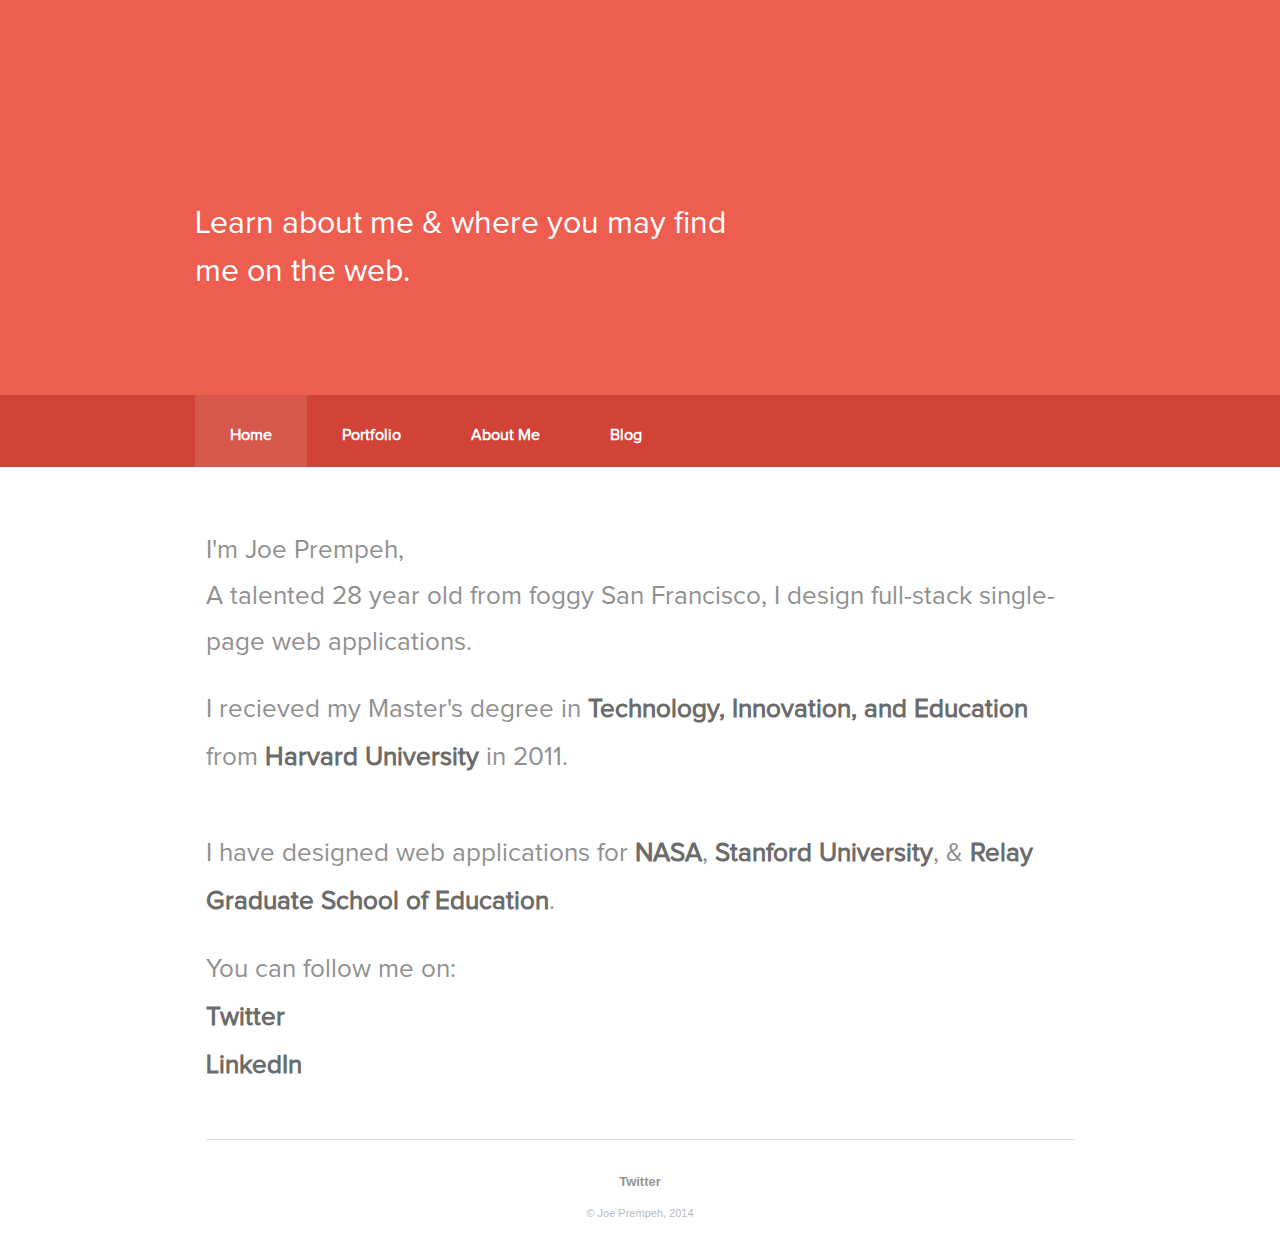
==== about/index.html @ c5510aef "(feat): Initial Commit, all website files added" ====
<!DOCTYPE html PUBLIC "-//W3C//DTD XHTML 1.0 Transitional//EN" "http://www.w3.org/TR/xhtml1/DTD/xhtml1-transitional.dtd">
<html xmlns="http://www.w3.org/1999/xhtml"><head>

<meta http-equiv="Content-Type" content="text/html; charset=UTF-8" />

<link rel="shortcut icon" href="http://joeprempeh.net/img/icons/favicon.ico" type="image/vnd.microsoft.icon" />
<link rel="icon" href="http://joeprempeh.net/img/icons/favicon.ico" type="image/vnd.microsoft.icon" /> 

<meta name="description" content="Joe Prempeh's Website">
<meta name="robots" CONTENT="index, follow" />  
<meta name="distribution" CONTENT="global" /> 
<meta name="rating" CONTENT="general" />
<meta name="copyright" CONTENT="2014, Joe Prempeh" />
<meta name="expires" content="never" />  
<meta name="Content-Language" CONTENT="english">
<meta name="viewport" content="width=device-width; initial-scale=1.0; maximum-scale=1.0; user-scalable=0;" />

<title>Joe Prempeh - About Me</title>


<link href="../css/custom.css" rel="stylesheet" type="text/css" />
<link href="../css/custom2.css" rel="stylesheet" type="text/css" />

</head>



<body>
<div class="header_outer orange">
<div class="inner_wrapper">


<a class="me_logo" href="http://www.joeprempeh.net/"></a>



<a class="mobile_nav_icon"  href="javascript:;"></a>



<div class="index_header">
<h1>Learn <strong>about me</strong> & where you may find<br />
 me on the web.</h1>
</div>
</div>





</div>


<div class="navigation_outer orange">
<div class="inner_wrapper">


    <a href="http://joeprempeh.net/" class="active">Home</a>
    <a href="http://joeprempeh.net/portfolio">Portfolio</a>
    <a href="http://joeprempeh.net/about">About Me</a>
    <a href="http://joeprempeh.net/blog">Blog</a>

</div>
</div>



<div class="inner_wrapper clear">
<div class="inner_page_heading about">

<h1>I'm Joe Prempeh,<br />
A talented 28 year old from foggy San Francisco, I design full-stack single-page web applications.</h1>

<div class="about_text">
<p>I recieved my Master's degree in <a href="http://www.gse.harvard.edu/academics/masters/tie/" target=_blank>Technology, Innovation, and Education</a> from <a href="http://www.gse.harvard.edu" target=_blank>Harvard University</a> in 2011.</P><br>
<p>I have designed web applications for <a href="http://www.nasa.gov/" target=_blank>NASA</a>, <a href="http://ed.stanford.edu" target=_blank>Stanford University</a>, &amp <a href="http://www.relay.edu" target=_blank>Relay Graduate School of Education</a>.</p>

<p class="follow">You can follow me on:<br />
<a href="https://twitter.com/intent/user?screen_name=jprempeh" class="twitter">Twitter</a><br />
<a href="http://www.linkedin.com/in/joeprempeh" class="twitter" target=_blank>LinkedIn</a><br />



</div>
</div>


<div class="footer">
<div class="social_footer_wrapper">
<a href="http://twitter.com/jprempeh" class="twitter">Twitter</a></div>


<div class="copyright_wrapper">© Joe Prempeh, 2014</div>


</div>




<script src="../js/jquery-1.8.3.min.js"></script>
<script src="../js/waypoints.min.js"></script>
<script src="../js/waypoints-sticky.min.js"></script>
<script src="../js/custom.js"></script>

<script>

$(window).bind("load", function() {


$(".map_marker").fadeIn(0).css({ opacity: 0.0 });

$('.map_marker_waypoint').waypoint(function(direction) {

$(".map_dot").fadeIn(400);

setTimeout(function(){

$(".map_marker").show().addClass('animated bounceIn').css({ opacity: 1.0 });

}, 1200)

});

});

</script>

<script type="text/javascript" src="//platform.twitter.com/widgets.js"></script>


</body>
</html>
---- css/custom.css ----
/* Custom CSS Rules by Joe P.*/
html, body, div, span, object, iframe, h2, h3, h4, h5, h6, p, blockquote, pre, abbr, address, cite, code, del, dfn, em, img, ins, kbd, q, samp, small, strong, sub, sup, var, b, i, dl, dt, dd, ol, ul, li, fieldset, form, label, legend, table, caption, tbody, tfoot, thead, tr, th, td, article, aside, canvas, details, figcaption, figure, footer, header, hgroup, menu, nav, section, summary, time, mark, audio, video {
    background: transparent;
    border: 0;
    font-size: 100%;
    margin: 0;
    outline: 0;
    padding: 0;
    vertical-align: baseline;
}
body {
    line-height: 1;
}
article, aside, details, figcaption, figure, footer, header, hgroup, menu, nav, section {
    display: block;
}
blockquote, q {
    quotes: none;
}
blockquote:before, blockquote:after, q:before, q:after {
    content: none;
}
a {
    background: transparent;
    font-size: 100%;
    margin: 0;
    padding: 0;
    vertical-align: baseline;
}
ins {
    background-color: #ff9;
    color: #000;
    text-decoration: none;
}
mark {
    background-color: #ff9;
    color: #000;
    font-style: italic;
    font-weight: 700;
}
del {
    text-decoration: line-through;
}
abbr[title], dfn[title] {
    border-bottom: 1px dotted;
    cursor: help;
}
table {
    border-collapse: collapse;
    border-spacing: 0;
}
hr {
    border: 0;
    border-top: 1px solid #ccc;
    display: block;
    height: 1px;
    margin: 1em 0;
    padding: 0;
}
input, select {
    vertical-align: middle;
}


::selection {
    background: #000;
    color: #ccc;
}
::-moz-selection {
    background-color: #000;
    color: #ccc;
}
::-moz-focus-inner {
    border: 0;
    margin: 0;
    padding: 0;
}
a, a:visited {
    color: #2e2e2e;
    outline: none;
    text-decoration: none;
}
a:hover {
    color: #666;
    outline: none;
    text-decoration: none;
}
h1,  h2,  h3 {
    -webkit-font-smoothing:  antialiased;
    font-family:  "Proxima Nova", Helvetica Neue,  sans-serif;
    border: 0;
    margin: 0;
    padding: 0;
}
@font-face {
    font-family: Proxima Nova;
    src: url(../fonts/ProximaNova-Regular.otf) format(truetype);
    font-style: normal;
}
@font-face {
    font-family: Proxima Nova Bold;
    src: url(../fonts/ProximaNova-Bold.otf) format(truetype);
    font-style: normal;
}
body {
    -webkit-font-smoothing:  antialiased;
    background-color: #FFF;
    color: #2D2D2D;
    font-family: "Helvetica Neue", Helvetica, Arial, sans-serif;
    line-height: 1;
    word-wrap: break-word;
    overflow-x: hidden;
    margin: 0;
    padding: 0;
}
.header_outer {
    clear: both;
    float: left;
    height: 395px;
    width: 100%}
.navigation_outer {
    clear: both;
    float: left;
    height: 72px;
    width: 100%}
.header_outer.green {
    background-image: url(../images/body/light_green.png);
    background-repeat: repeat;
    background-color: #4CB87B;
}
.navigation_outer.green {
    background-image: url(../images/body/dark_green.png);
    background-repeat: repeat;
    background-color: #2C9A60;
}
.header_outer.blue {
    background-image: url(../images/body/light_blue.png);
    background-repeat: repeat;
    background-color: #40C3E9;
}
.navigation_outer.blue {
    background-image: url(../images/body/dark_blue.png);
    background-repeat: repeat;
    background-color: #29A5CB;
}
.header_outer.orange {
    background-image: url(../images/body/light_orange.png);
    background-repeat: repeat;
    background-color: #ED5E50;
}
.navigation_outer.orange {
    background-image: url(../images/body/dark_orange.png);
    background-repeat: repeat;
    background-color: #D14337;
}
.navigation_outer.green .inner_wrapper .active, .navigation_outer.green .inner_wrapper a:hover, .navigation_outer.blue .inner_wrapper .active, .navigation_outer.blue .inner_wrapper a:hover, .navigation_outer.orange .inner_wrapper .active, .navigation_outer.orange .inner_wrapper a:hover {
    background-color: rgba(255, 255, 255, 0.11);
}
.header_outer.grey {
    background-image: url(../images/body/light_grey.png);
    background-repeat: repeat;
    background-color: #47525A;
}
.navigation_outer.grey {
    background-image: url(../images/body/dark_grey.png);
    background-repeat: repeat;
    background-color: #273139;
}
.navigation_outer.grey .inner_wrapper .active, .navigation_outer.grey .inner_wrapper a:hover {
    background-color: rgba(255, 255, 255, 0.11);
}
.navigation_outer a {
    -webkit-transition:  all 0.3s ease;
    -moz-transition:  all 0.3s ease;
    -o-transition:  all 0.3s ease;
    -ms-transition:  all 0.3s ease;
    transition:  all 0.3s ease;
}
.clear {
    clear: both;
}
a.me_logo {
    float: left;
    background-size: 70px 70px;
    margin-left: 50px;
    margin-top: 60px;
    background-image: url("../img/icons/icon_jp.png");
    background-repeat: no-repeat;
    height: 70px;
    width: 70px;
    padding: 0;
}
a.me_logo:hover {
    -webkit-transition:  all 0.5s ease;
    -moz-transition:  all 0.5s ease;
    -o-transition:  all 0.5s ease;
    -ms-transition:  all 0.5s ease;
    transition:  all 0.5s ease;
    opacity: 0.8;
}

.inner_wrapper {
    width: 1000px;
    margin-right: auto;
    margin-left: auto;
    clear: both;
}
a.avaliable_for_hire_button {
    font-family: "Proxima Nova Bold", Helvetica Neue,  sans-serif;
    -webkit-font-smoothing: antialiased;
    background-color: rgba(255, 255, 255, 0.2);
    float: right;
    background-image: url(../images/body/hire_me_tick.png);
    background-repeat: no-repeat;
    background-position: 276px center;
    margin-top: 35px;
     margin-right: 10px;
    font-size: 16px;
    font-weight: 500;
    color: #FFF;
    -webkit-border-radius: 65px;
    -moz-border-radius: 65px;
    border-radius: 65px;
    padding: 20px 59px 19px 32px;
}
a.avaliable_for_hire_button:hover {
    -webkit-transition:  all 0.5s ease;
    -moz-transition:  all 0.5s ease;
    -o-transition:  all 0.5s ease;
    -ms-transition:  all 0.5s ease;
    transition:  all 0.5s ease;
    opacity: 0.8;
}

.index_header {
    float: left;
    clear: both;
    margin-left: 45px;
    width: auto;
    margin-top: 60px;
    padding: 10px;
}
.index_header h1 {
    font-size: 32px;
    font-weight: 200;
    color: #FFF;
    line-height: 48px;
}
.navigation_outer .inner_wrapper a {
    float: left;
    height: 67px;
    padding-right: 35px;
    padding-left: 35px;
    font-size: 16px;
    line-height: 70px;
    font-weight: 700;
    color: #FFF;
    padding-top: 5px;
    font-family: "Proxima Nova", Helvetica Neue,  sans-serif;
}
.navigation_outer .inner_wrapper a:first-child {
    margin-left: 55px;
}
.navigation_outer.fixed {
    position: fixed;
    z-index: 500;
}
.header_outer.spacing {
    margin-top: 67px;
}
.inner_wrapper .inner_page_heading {
    margin-left: auto;
    margin-right: auto;
    width: 869px;
    margin-bottom: 25px;
}
.inner_wrapper .inner_page_heading h1 {
    font-size: 26px;
    font-weight: 200;
    color: #909090;
    padding-top: 60px;
    padding-bottom: 45px;
    line-height: 46px;
}

.index_skill_set {
    float: left;
    height: 220px;
    width: 240px;
    margin-right: 85px;
    margin-top: 30px;
    text-align: center;
}
.index_skill_set:last-child {
    margin-right: 0;
}
.underline {
    border-bottom-width: 1px;
    border-bottom-style: solid;
    border-bottom-color: #E0E0E0;
    margin-left: 0;
    float: left;
    width: 100%}
.web_design_icon {
    background-color: #FEFEFE;
    width: 180px;
    margin-right: auto;
    margin-left: auto;
    height: 150px;
    background-image: url(../images/home/index_icons.png);
    background-position: 10px 18px;
}
.mobile_design_icon {
    width: 180px;
    margin-right: auto;
    margin-left: auto;
    height: 150px;
    background-image: url(../images/home/index_icons.png);
    background-position: 10px 305px;
}
.coding_icon {
    width: 180px;
    margin-right: auto;
    margin-left: auto;
    height: 150px;
    background-image: url(../images/home/index_icons.png);
    background-position: 10px -318px;
}
.inner_wrapper .index_skills_outer {
    margin-left: auto;
    min-height: 270px;
    width: 890px;
    margin-right: auto;
}
.index_skills_outer .index_skill_set p {
    font-size: 15px;
    color: #9F9F9F;
    font-family: "Proxima Nova", Helvetica Neue,  sans-serif;
    padding-top: 5px;
}
.inner_wrapper .index_skills_outer .index_skill_set h2 {
    font-size: 18px;
    color: #5C5C5C;
    padding-top: 5px;
}
.span_title {
    width: 869px;
    clear: both;
    margin-right: auto;
    margin-left: auto;
    padding-top: 25px;
    padding-bottom: 25px;
    border-top-width: 1px;
    border-bottom-width: 1px;
    border-top-style: solid;
    border-bottom-style: solid;
    border-top-color: #E0E0E0;
    border-bottom-color: #E0E0E0;
    font-size: 16px;
    color: #949494;
    font-weight: 700;
    font-family: "Proxima Nova", Helvetica Neue,  sans-serif;
    margin-bottom: 45px;
}

.inner_wrapper .portfolio_item .portfolio_image img {
    height: 450px;
    width: 425px;
}
.inner_wrapper .portfolio_item {
    -webkit-transition:  all 0.3s ease;
    -moz-transition:  all 0.3s ease;
    -o-transition:  all 0.3s ease;
    -ms-transition:  all 0.3s ease;
    transition:  all 0.3s easewidth:425px;
    margin-right: 0;
    margin-left: 0;
    margin-bottom: 0;
    float: left;
    display: none;
    padding-left: 20px;
}
.active_portfolio_item {
    opacity: 0.5;
    -webkit-filter:  grayscale(100%);
    -webkit-transition:  all 0.3s ease;
    -moz-transition:  all 0.3s ease;
    -o-transition:  all 0.3s ease;
    -ms-transition:  all 0.3s ease;
    transition:  all 0.3s ease;
}
.portfolio_title {
    font-size: 16px;
    color: #696969;
    font-weight: 700;
    float: left;
    width: 100%;
    margin-top: 15px;
    font-family: "Proxima Nova",  "Helvetica Neue",  sans-serif;
    text-align: center;
}
.portfolio_button {
    float: right;
    width: auto;
}
.inner_wrapper .portfolio_item .portfolio_lower {
    clear: both;
    float: left;
    width: 100%;
    padding-top: 20px;
    padding-bottom: 50px;
}
button.green_button,  a.green_button {
     outline: none;
     border: none;
    background-image: url(../images/body/green_button_repeat.png);
    background-repeat: repeat;
    display: block;
    font-size: 16px;
    font-weight: 700;
    color: #FFF;
    -webkit-border-radius: 5px;
    -moz-border-radius: 5px;
    border-radius: 5px;
    font-family: "Proxima Nova Bold", Helvetica Neue,  sans-serif;
    -webkit-font-smoothing: antialiased;
    padding: 24px 29px 22px;
}
button.green_button:hover, a.green_button:hover {
    background-image: none;
    color: #FFF;
    background-color: #3D7A53;
}
.inner_portfolio_overlay {
    height: 450px;
    width: 869px;
    position: absolute;
    background-color: rgba(255, 255, 255, 0.9);
    display: none;
    font-size: 22px;
    line-height: 40px;
    font-family: "Proxima Nova",  "Helvetica Neue",  sans-serif;
    font-weight: 500;
    color: #3F3F3F;
    margin: 0;
    padding: 0;
}
.portfolio_image a .inner_portfolio_overlay p {
    clear: both;
    float: left;
    padding: 60px 50px 0;
}
#slider {
    width: 869px;
    height: 290px;
    margin-right: auto;
    margin-left: auto;
    float: none;
    clear: both;
    border-bottom-width: 1px;
    border-bottom-style: solid;
    border-bottom-color: #E0E0E0;
    display: none;
}
#slider .slides_container {
    overflow: hidden;
    width: 869px;
    height: 280px;
    display: block;
    float: left;
    clear: both;
}
#slider .pagination {
    display: none;
}
.left_block {
    width: 249px;
    float: left;
    padding-top: 100px;
    padding-left: 33px;
}
.slides_container .index_slide {
    height: 285px;
    width: 869px;
}
.slider_top {
    background-repeat: no-repeat;
    height: 270px;
    width: 530px;
    overflow: hidden;
    margin: 110px auto 25px;
}
#slider a.prev {
    height: 36px;
    width: 36px;
    float: right;
    margin-top: -307px;
    display: block;
    background-image: url(../images/home/next_prev_arrows.png);
    background-repeat: no-repeat;
    background-position: 10px 7px;
    text-indent: -5000px;
    margin-right: 46px;
    background-color: #dcdcdc;
    -webkit-border-radius: 4px;
    -moz-border-radius: 4px;
    border-radius: 4px;
    padding: 0;
}
#slider a.next {
    height: 36px;
    width: 36px;
    float: right;
    margin-top: -307px;
    margin-right: 0;
    display: block;
    background-image: url(../images/home/next_prev_arrows.png);
    background-repeat: no-repeat;
    background-position: -37px 7px;
    text-indent: -5000px;
    background-color: #dcdcdc;
    -webkit-border-radius: 4px;
    -moz-border-radius: 4px;
    border-radius: 4px;
    padding: 0;
}
#slider a.prev:hover {
     opacity: 0.8;
}
#slider a.next:hover {
    opacity: 0.8;
}
.inner_wrapper .span_title.testimonials {
    font-size: 20px;
}
.client_image {
    float: left;
    height: 81px;
    width: 81px;
    margin-top: 30px;
    margin-left: 20px;
    background-image: url(../images/home/client_images.png);
    background-repeat: no-repeat;
}
.client_text {
    float: right;
    width: 720px;
    padding-right: 10px;
    margin-top: 30px;
    font-family: "Proxima Nova", Helvetica Neue,  sans-serif;
}
.client_text .client_name {
    font-size: 20px;
    font-weight: 700;
    color: #525252;
}
.client_text .client_url {
    font-size: 16px;
    color: #BBB;
    padding-top: 5px;
    padding-bottom: 7px;
}
.client_text .client_testimonial p {
    font-size: 18px;
    color: #464646;
    line-height: 32px;
    padding-bottom: 20px;
    font-weight: 500;
}
.inner_wrapper .testimonials_outer {
    height: 310px;
}
.do_you_have {
    clear: both;
    width: 869px;
    margin-right: auto;
    margin-left: auto;
    padding-bottom: 35px;
}
.inner_wrapper .do_you_have .green_button {
    float: left;
    margin-top: 20px;
    margin-bottom: 60px;
}
.inner_wrapper .do_you_have h3 {
    width: 100%;
    font-size: 28px;
    color: #545454;
    font-weight: 200;
    line-height: 44px;
    padding-top: 40px;
}
.footer {
    font-size: 11px;
    color: #BCBCBC;
    width: 869px;
    margin-right: auto;
    margin-left: auto;
    padding-top: 25px;
    padding-bottom: 25px;
    clear: both;
    border-top-width: 1px;
    border-top-style: solid;
    border-top-color: #E0E0E0;
}
.inner_wrapper.clear .inner_page_heading .about_text {
    font-size: 26px;
    font-weight: 200;
    color: #909090;
    padding-top: 0;
    padding-bottom: 25px;
    line-height: 48px;
    font-family: "Proxima Nova",  "Helvetica Neue",  sans-serif;
    background-image: url(../images/about/about_map.png);
    background-repeat: no-repeat;
    background-position: right 40px;
}
.about_text .founder, .about_text .follow {
    padding-top: 70px;
}
.inner_wrapper.clear .inner_page_heading.about h1 {
    padding-bottom: 60px;
}
.about_text p a:hover {
    color: #949494;
}
.inner_page_heading.portfolio h1 a,  .social_footer_wrapper a.twitter:hover,  .about_text p a.twitter:hover {
    color: #20B4F6;
}
.social_footer_wrapper a.dribbble:hover,  .about_text p a.dribbble:hover {
    color: #EE2D67;
}
.social_footer_wrapper a.cm:hover,  .about_text p a.cm:hover {
    color: #8ba753;
}
.about_text p a.codepad:hover  {
    color:  #FF175D;
}
.about_text p a.designdeck:hover  {
    color:  #43D1FF;
}
.map_marker_outer {
    text-align: center;
    height: 150px;
    width: 215px;
    float: right;
    margin-top: 200px;
    clear: both;
    margin-right: 150px;
    font-size: 16px;
    padding: 0;
}
.map_marker {
    text-align: center;
    height: 77px;
    line-height: 26px;
    width: 164px;
    float: left;
    font-size: 16px;
    background-image: url(../images/about/about_me_tooltip.png);
    display: none;
    margin: 0;
    padding: 17px 25px 25px;
}
.map_dot {
    height: 14px;
    width: 13px;
    float: none;
    margin-top: 0;
    display: none;
    clear: both;
    margin-right: auto;
    margin-left: auto;
    background-image: url(../images/about/about_me_tooltip.png);
    background-repeat: no-repeat;
    background-position: -102px -120px;
}
.inner_wrapper.clear .inner_page_heading.portfolio, .inner_wrapper.clear .inner_page_heading.about {
    border-bottom-style: none;
}
.about_text p a.twitter, .about_text p a.dribbble, .about_text p a.cm, .about_text p a {
    font-weight: 700;
    color: #6B6B6B;
}
.project_worksheet_field_wrapper label {
    font-size: 12px;
    color: #AAA;
    padding-bottom: 2px;
    padding-top: 1px;
    padding-left: 2px;
    margin-bottom: 5px;
    float: left;
}
.project_worksheet_rc_divide {
    border-bottom-width: 1px;
    border-bottom-style: solid;
    border-bottom-color: #E2E2E2;
    margin-top: 15px;
    margin-bottom: 15px;
}
.project_worksheet_rc .twitter_link {
    color: #37B7FD;
}
.project_worksheet_field_wrapper {
    width: 418px;
    float: left;
    margin-right: 30px;
}
.project_worksheet_lc_divide {
    border-bottom-width: 1px;
    border-bottom-style: solid;
    border-bottom-color: #E2E2E2;
}
span.jqTransformCheckboxWrapper {
    display: block;
    float: left;
    clear: both;
    margin-top: 5px;
}
a.jqTransformCheckbox {
    vertical-align: middle;
    height: 19px;
    width: 18px;
    display: block;
    background-color: #E7E7E7;
    -moz-border-radius: 50%;
    border: none;
    background-repeat: no-repeat;
    background-position: -150px 0;
    border-radius: 50%;
    float: left;
    font-family: "Proxima Nova",  "Helvetica Neue",  sans-serif;
    background-image: url(../images/body/form_tick_icon.png);
    color: #545454;
}
a.jqTransformChecked {
    background-color: #273139;
    color: #273139;
    background-image: url(../images/body/form_tick_icon.png);
    background-repeat: no-repeat;
    background-position: -6px -5px;
}
.jqTransformHidden {
    display: none;
}
.project_worksheet_type_wrapper {
    float: left;
    padding-left: 4px;
    margin-bottom: 45px;
}
.project_worksheet_type_wrapper ul {
    list-style-type: none;
    margin: 0;
    padding: 0;
}
.project_worksheet_type_wrapper ul li {
    display: inline;
    float: left;
    font-size: 14px;
    font-weight: 700;
    color: #a7a7a7;
    font-family: "Proxima Nova",  "Helvetica Neue",  sans-serif;
    width: 242px;
    padding-top: 20px;
    padding-bottom: 10px;
}
.project_worksheet_type_wrapper ul li label {
    margin-top: 9px;
    vertical-align: middle;
    float: left;
    margin-left: 8px;
}
.project_worksheet_field_wrapper.second_section {
    padding-top: 30px;
}
.project_worksheet_lc_inner.last {
    padding-bottom: 20px;
    padding-top: 0;
    margin-top: 0;
}
.project_worksheet_field_wrapper #additional_info {
    max-width: 100%;
    min-height: 50px;
    margin-bottom: 35px;
    height: 220px;
    width: 95%}
.project_worksheet_rc p {
    padding-right: 3px;
    padding-left: 3px;
}
.contact_form {
    display: none;
    height: 300px;
    position: absolute;
    width: 840px;
    margin: 90px 0 0;
}
.text_field_cf {
    -khtml-border-radius: 5px;
    -moz-border-radius: 5px;
    -moz-box-shadow: inset 0 0 1px #FFF;
    -webkit-border-radius: 5px;
    background-color: #FFF;
    border: 1px solid #D1D1D1;
    border-radius: 5px;
    box-shadow: inset 0 0 1px #FFF;
    font-family: "Lucida Sans Unicode",  "Lucida Grande",  sans-serif;
    font-size: 12px;
    margin-bottom: 20px;
    outline: none;
    width: 100%;
    padding: 10px;
}
.form_wrapper {
    margin-left: auto;
    margin-right: auto;
    padding-top: 35px;
    width: 800px;
}
.form_fields_left {
    float: left;
    margin-left: 40px;
    padding-bottom: 15px;
    width: 370px;
}
.form_fields_right {
    float: right;
    margin-right: 65px;
    width: 370px;
}
.form_send_buuton {
    float: right;
    margin-right: -25px;
    margin-top: 10px;
    outline: none;
    padding: 0;
}
.form_wrapper_upper {
    margin-left: auto;
    margin-right: auto;
    padding-bottom: 20px;
    padding-top: 20px;
    width: 800px;
}
.contact_form_glow {
    background-image: url(../images/body/glow.png);
    background-position: center top;
    background-repeat: no-repeat;
}
.text_field_st {
    -webkit-appearance: none;
    -moz-border-radius: 6px;
    border: none;
    border-radius: 6px;
    color: #333;
    font-size: 20px;
    font-weight: 400;
    margin-bottom: 25px;
    outline: none;
    width: 100%;
    text-indent: 18px;
    background-color: #E7E7E7;
    font-family: "Proxima Nova", Helvetica Neue,  sans-serif;
    line-height: 66px;
    padding: 5px 0 0;
}
.text_area_cf {
    -webkit-appearance: none;
    -moz-border-radius: 6px;
    border: none;
    border-radius: 6px;
    color: #333;
    font-size: 20px;
    font-weight: 400;
    margin-bottom: 25px;
    outline: none;
    width: 98%;
    background-color: #E7E7E7;
    font-family: "Proxima Nova", Helvetica Neue,  sans-serif;
    padding-right: 20px;
    line-height: 66px;
    padding-bottom: 0;
    padding-left: 20px;
    resize: none;
}
.ch_title_box {
    float: left;
    font-size: 12px;
    color: #AAA;
    padding-top: 25px;
    padding-left: 2px;
    padding-bottom: 5px;
}
.text_field_st:focus, .text_area_cf:focus {
    color: #333;
    -webkit-transition: all .25s ease-in-out;
    outline: none;
    transition: all .25s ease-in-out;
}
.project_worksheet_lc .project_worksheet_lc_inner {
    width: 869px;
    margin-right: auto;
    padding-top: 45px;
    margin-left: auto;
}
.project_worksheet_field_wrapper.no_margin {
    margin-right: 0;
}
.inner_wrapper .jqtransform .project_worksheet_lc .project_worksheet_lc_inner .project_worksheet_field_wrapper.textarea {
    width: 100%;
    margin-right: 0;
}
.checkboxMinSelectionsMsg {
    float: left;
    font-family: "Proxima Nova", Helvetica Neue,  sans-serif;
    padding-top: 30px;
    font-size: 16px;
}
.form_sent_outer {
    position: fixed;
    height: 100%;
    width: 100%;
    left: 0;
    top: 0;
    display: none;
    background-color: rgba(62, 228, 134, 0.8);
    font-family: "Proxima Nova",  "Helvetica Neue",  sans-serif;
    font-size: 28px;
    text-align: center;
    color: #FFF;
    cursor: pointer;
}
.form_sent {
    position: absolute;
    top: 50%;
    left: 50%;
    width: 30em;
    height: 7em;
    margin-top: -3em;
    margin-left: -15em;
}
.form_sent_outer .form_sent .form_sent_title {
    background-image: url(../images/body/form_sent_tick_icon.png);
    background-repeat: no-repeat;
    background-position: center top;
    width: 250px;
    margin-left: auto;
    padding-top: 60px;
    margin-right: auto;
    font-weight: 700;
}
.form_sent_outer .form_sent p {
    width: 450px;
    margin-left: auto;
    line-height: 35px;
    margin-right: auto;
}
.form_sent_outer.error {
    background-color: rgba(255, 54, 60, 0.9);
}
.form_sent_outer.error .form_sent .form_sent_title {
    background-image: none;
}
#portfolio_load_point_outer {
    height: 50px;
    width: 50px;
    clear: both;
    float: left;
    margin-top: -900px;
    position: absolute;
}
.inner_wrapper .portfolio_loading_icon {
    background-image: url(../images/body/loading_icon.gif);
    background-repeat: no-repeat;
    background-position: center center;
    height: 680px;
    float: left;
    width: 100%}
.textareaRequiredState ::-webkit-input-placeholder, .textfieldRequiredState ::-webkit-input-placeholder, .textareaRequiredState ::-webkit-input-placeholder, .textareaRequiredState :-moz-placeholder, .textareaRequiredState ::-webkit-input-placeholder, .textareaRequiredState ::-moz-placeholder, .textareaRequiredState ::-webkit-input-placeholder, .textareaRequiredState :-ms-input-placeholder {
    color: #680009;
}
.textareaRequiredState ::-webkit-input-placeholder,  .textfieldRequiredState ::-webkit-input-placeholder  {
    color:  #680009;
}
.textareaRequiredState ::-webkit-input-placeholder,  .textareaRequiredState :-moz-placeholder  {
    color:  #680009;
}
.textareaRequiredState ::-webkit-input-placeholder,  .textareaRequiredState ::-moz-placeholder  {
    color:  #680009;
}
.textareaRequiredState ::-webkit-input-placeholder,  .textareaRequiredState :-ms-input-placeholder  {
    color:  #680009;
}
.inner_wrapper .portfolio_wrapper  {
    padding-left:  45px;
}
.mobile_nav_icon  {
    display:  none;
}

.portfolio_item .portfolio_lower .portfolio__sub_title {
    font-size: 13px;
    color: #B6B6B6;
    text-align: center;
    width: 100%;
    padding-top: 15px;
    clear: both;
    font-weight: 400;
}
.inner_wrapper .portfolio_wrapper .portfolio_item.creative_market_block .portfolio_image a img {
    height: auto;
    width: 100%}
.inner_wrapper .portfolio_wrapper .portfolio_item.creative_market_block {
    max-width: 869px;
    width: 100%}
.map_marker_waypoint {
    height: 50px;
    width: 50px;
    margin-top: -580px;
    position: absolute;
}
.about_text .follow {
    padding-top: 20px;
}
.about_text .founder {
    padding-top: 110px;
}
.inner_wrapper.clear .inner_page_heading.about h1 {
    padding-bottom: 20px;
}
a.me_logo.inner_header {
    height: 72px;
    width: 95px;
    background-size: 50px 50px;
    background-position: 22px 10px;
    margin: 0;
    padding: 0;
}
.social_footer_wrapper p {
    font-size: 10px;
    font-weight: 700;
    text-transform: uppercase;
    text-align: center;
    width: 100%;
    height: 20px;
}
.footer .social_footer_wrapper {
    text-align: center;
    width: 100%}
.footer .social_footer_wrapper a {
    font-size: 13px;
    font-weight: 700;
    color: #959595;
    display: inline-block;
    padding: 10px 10px 10px 0;
}
.footer .social_footer_wrapper a:last-child {
    padding-right: 0;
}
.footer .copyright_wrapper {
    text-align: center;
    padding-top: 10px;
}




/* Responsive */
@media screen and (max-width: 1000px)  {
    
.inner_wrapper .portfolio_wrapper {
    padding-left: 0;
    width: 901px;
    margin-left: auto;
    margin-right: auto;
}
.inner_wrapper {
    width: 100%}
}
@media screen and (max-width: 900px)  {
    
.inner_wrapper .portfolio_wrapper .portfolio_item.creative_market_block {
    max-width: 869px;
}
.inner_wrapper .portfolio_wrapper {
    padding-left: 0;
    width: auto;
    margin-left: auto;
    margin-right: auto;
}
.inner_wrapper {
    width: 100%}
.inner_wrapper .portfolio_item .portfolio_lower {
    padding-bottom: 50px;
}
.inner_wrapper .inner_page_heading {
    margin-left: auto;
    margin-right: auto;
    width: 85%}
.inner_wrapper .portfolio_item .portfolio_image img {
    max-width: 100%;
    height: auto;
}
.inner_wrapper .portfolio_item {
    width: 100%;
    margin-right: auto;
    margin-left: auto;
    margin-bottom: 0;
    clear: both;
    float: none;
    padding-left: 0;
}
.inner_portfolio_overlay {
    left: -5000px;
}
.portfolio_button {
    float: left;
    clear: both;
    margin-top: 25px;
    width: auto;
}
.span_title {
    width: 85%;
    clear: both;
}
.index_skill_set {
    float: left;
    clear: both;
    width: 100%;
    margin-right: 0;
}
.inner_wrapper .index_skills_outer {
    margin-left: 0;
    min-height: 270px;
    width: 100%;
    float: left;
    margin-bottom: 30px;
    margin-right: 0;
}
.do_you_have {
    clear: both;
    width: 85%;
    margin-right: auto;
    margin-left: auto;
    padding-bottom: 35px;
    border-top-width: 1px;
    border-top-style: solid;
    border-top-color: #E0E0E0;
}
.footer {
    width: 85%;
    margin-right: auto;
    margin-left: auto;
}
a.avaliable_for_hire_button {
    margin-right: 20px;
}
.about_text .follow {
    padding-top: 0;
}
.map_marker_outer {
    text-align: center;
    height: 220px;
    width: 215px;
    float: none;
    clear: both;
    font-size: 16px;
    margin: 0 auto 220px;
    padding: 0;
}
.inner_wrapper.clear .inner_page_heading .about_text {
    background-position: center 90px;
    height: auto;
    background-size: 100%}
.map_marker {
    margin-top: 110px;
}
.project_worksheet_lc .project_worksheet_lc_inner {
    width: 83%;
    margin-right: auto;
    padding-top: 45px;
    margin-left: auto;
}
.project_worksheet_field_wrapper {
    width: 100%;
    float: left;
    margin-right: 30px;
}
.project_worksheet_field_wrapper #additional_info {
    max-width: 100%;
    min-height: 50px;
    margin-bottom: 35px;
    height: 220px;
    width: 94%}
.project_worksheet_type_wrapper {
    margin-bottom: 35px;
}
.text_area_cf {
    line-height: 46px;
    padding-left: 3%}
.form_sent_outer {
    background-color: transparent;
    background-image: url(../images/body/light_green.png);
    background-repeat: repeat;
}
.portfolio_wrapper .portfolio_item .portfolio_image a {
    height: auto;
    display: block;
    width: 425px;
    margin-right: auto;
    margin-left: auto;
}
.testimonials_outer, .inner_wrapper .span_title.testimonials {
    display: none;
}
}
@media screen and (max-width: 600px)  {
    
.about_text .follow {
    padding-top: 0;
}
.about_text .founder {
    padding-top: 50px;
}
.project_worksheet_field_wrapper #additional_info {
    width: 92%}
.inner_wrapper .portfolio_wrapper {
    padding-left: 0;
}
.navigation_outer .inner_wrapper {
    width: 100%;
    margin-left: 0;
    margin-right: 0;
}
a.avaliable_for_hire_button {
    clear: both;
    margin-left: 45px;
    float: left;
}
.navigation_outer .inner_wrapper a:first-child {
    margin-left: 0;
}
.map_marker_outer {
    height: 165px;
}
.inner_wrapper .portfolio_wrapper .portfolio_item.creative_market_block .portfolio_image a img, .inner_wrapper .portfolio_item .portfolio_image img {
    max-width: 100%;
    height: auto;
}
}
@media screen and (max-width: 480px)  {
    
.portfolio_wrapper .portfolio_item .portfolio_image a {
    height: auto;
    display: block;
    width: 85%;
    margin-right: auto;
    margin-left: auto;
}
.inner_wrapper .portfolio_wrapper {
    padding-left: 0;
}
.navigation_outer {
    display: none;
    position: relative;
    float: left;
    margin-top: -735px;
}
.mobile_nav_icon {
    background-image: url("../img/icons/mobile_nav_icon.png");
    background-repeat: no-repeat;
    display: inline;
    height: 24px;
    width: 38px;
    background-size: 100%;
    margin-top: 44px;
    margin-right: 20px;
    float: right;
    opacity: 1.0;
}
.mobile_nav_icon:hover {
    opacity: 0.8;
    -webkit-transition: all .5s ease;
    -moz-transition: all .5s ease;
    -o-transition: all .5s ease;
    -ms-transition: all .5s ease;
    transition: all .5s ease;
}
.active_icon {
    opacity: 0.8;
}
.header_outer {
    clear: both;
    float: left;
    height: 495px;  /*changed from 395px*/
    width: 100%;
    padding-bottom: 30px;
}
.navigation_outer .inner_wrapper a {
    padding-right: 0;
    padding-left: 0;
    float: left;
    width: 100%;
    text-align: center;
}
.navigation_outer.fixed {
    position: relative;
    z-index: 500;
}
.header_outer.spacing {
    margin-top: 0;
}
.inner_wrapper .do_you_have h3 {
    font-size: 24px;
}
.index_header {
    margin-left: 15px;
}
a.avaliable_for_hire_button {
    clear: both;
    margin-left: 15px;
    float: left;
    background-position: 236px center;
    font-size: 13px;
}
a.me_logo {
    margin-left: 20px;
    font-size: 24px;
}
.inner_wrapper.clear .inner_page_heading .about_text {
    font-size: 23px;
    background-position: center 120px;
    height: auto;
    background-size: 110%}
.map_marker_outer {
    text-align: center;
    height: 320px;
    width: 215px;
    float: none;
    clear: both;
    font-size: 16px;
    margin: -20px auto 0;
    padding: 0;
}
.project_worksheet_lc button.green_button, a.green_button {
    font-size: 13px;
    clear: both;
}
.inner_wrapper .do_you_have .green_button, button.green_button, a.green_button {
    font-size: 13px;
}
}


.animated  {
    
-webkit-animation-duration:  1s;
    
-moz-animation-duration:  1s;
    
-o-animation-duration:  1s;
    
animation-duration:  1s;
    
-webkit-animation-fill-mode:  both;
    
-moz-animation-fill-mode:  both;
    
-o-animation-fill-mode:  both;
    
animation-fill-mode:  both;
    
}

.animated.hinge  {
    
-webkit-animation-duration:  2s;
    
-moz-animation-duration:  2s;
    
-o-animation-duration:  2s;
    
animation-duration:  2s;
    
}
@-webkit-keyframes bounceIn  {
    
0%  {
    
opacity:  0;
    
-webkit-transform:  scale(.3);
    
}

50%  {
    
opacity:  1;
    
-webkit-transform:  scale(1.05);
    
}

70%  {
    
-webkit-transform:  scale(.9);
    
}

100%  {
    
-webkit-transform:  scale(1);
    
}
}

@-moz-keyframes bounceIn  {
    
0%  {
    
opacity:  0;
    
-moz-transform:  scale(.3);
    
}

50%  {
    
opacity:  1;
    
-moz-transform:  scale(1.05);
    
}

70%  {
    
-moz-transform:  scale(.9);
    
}

100%  {
    
-moz-transform:  scale(1);
    
}
}

@-o-keyframes bounceIn  {
    
0%  {
    
opacity:  0;
    
-o-transform:  scale(.3);
    
}

50%  {
    
opacity:  1;
    
-o-transform:  scale(1.05);
    
}

70%  {
    
-o-transform:  scale(.9);
    
}

100%  {
    
-o-transform:  scale(1);
    
}
}

@keyframes bounceIn  {
    
0%  {
    
opacity:  0;
    
transform:  scale(.3);
    
}

50%  {
    
opacity:  1;
    
transform:  scale(1.05);
    
}

70%  {
    
transform:  scale(.9);
    
}

100%  {
    
transform:  scale(1);
    
}
}

.bounceIn  {
    
-webkit-animation-name:  bounceIn;
    
-moz-animation-name:  bounceIn;
    
-o-animation-name:  bounceIn;
    
animation-name:  bounceIn;
    
}
@-webkit-keyframes bounceInDown  {
    
0%  {
    
opacity:  0;
    
-webkit-transform:  translateY(-2000px);
    
}

60%  {
    
opacity:  1;
    
-webkit-transform:  translateY(30px);
    
}

80%  {
    
-webkit-transform:  translateY(-10px);
    
}

100%  {
    
-webkit-transform:  translateY(0);
    
}
}

@-moz-keyframes bounceInDown  {
    
0%  {
    
opacity:  0;
    
-moz-transform:  translateY(-2000px);
    
}

60%  {
    
opacity:  1;
    
-moz-transform:  translateY(30px);
    
}

80%  {
    
-moz-transform:  translateY(-10px);
    
}

100%  {
    
-moz-transform:  translateY(0);
    
}
}

@-o-keyframes bounceInDown  {
    
0%  {
    
opacity:  0;
    
-o-transform:  translateY(-2000px);
    
}

60%  {
    
opacity:  1;
    
-o-transform:  translateY(30px);
    
}

80%  {
    
-o-transform:  translateY(-10px);
    
}

100%  {
    
-o-transform:  translateY(0);
    
}
}

@keyframes bounceInDown  {
    
0%  {
    
opacity:  0;
    
transform:  translateY(-2000px);
    
}

60%  {
    
opacity:  1;
    
transform:  translateY(30px);
    
}

80%  {
    
transform:  translateY(-10px);
    
}

100%  {
    
transform:  translateY(0);
    
}
}

.bounceInDown  {
    
-webkit-animation-name:  bounceInDown;
    
-moz-animation-name:  bounceInDown;
    
-o-animation-name:  bounceInDown;
    
animation-name:  bounceInDown;
    
}


@-webkit-keyframes fadeInUpBig  {
    
0%  {
    
-webkit-transform:  translateY(2000px);
    
}

100%  {
    
-webkit-transform:  translateY(0);
    
}
}

@-moz-keyframes fadeInUpBig  {
    
0%  {
    
-moz-transform:  translateY(2000px);
    
}

100%  {
    
-moz-transform:  translateY(0);
    
}
}

@-o-keyframes fadeInUpBig  {
    
0%  {
    
-o-transform:  translateY(2000px);
    
}

100%  {
    
-o-transform:  translateY(0);
    
}
}

@keyframes fadeInUpBig  {
    
0%  {
    
transform:  translateY(2000px);
    
}

100%  {
    
transform:  translateY(0);
    
}
}

.fadeInUpBig  {
    
-webkit-animation-name:  fadeInUpBig;
    
-moz-animation-name:  fadeInUpBig;
    
-o-animation-name:  fadeInUpBig;
    
animation-name:  fadeInUpBig;
    
}
@-webkit-keyframes fadeInDownBig  {
    
0%  {
    
opacity:  0;
    
-webkit-transform:  translateY(-2000px);
    
}

100%  {
    
opacity:  1;
    
-webkit-transform:  translateY(0);
    
}
}

@-moz-keyframes fadeInDownBig  {
    
0%  {
    
opacity:  0;
    
-moz-transform:  translateY(-2000px);
    
}

100%  {
    
opacity:  1;
    
-moz-transform:  translateY(0);
    
}
}

@-o-keyframes fadeInDownBig  {
    
0%  {
    
opacity:  0;
    
-o-transform:  translateY(-2000px);
    
}

100%  {
    
opacity:  1;
    
-o-transform:  translateY(0);
    
}
}

@keyframes fadeInDownBig  {
    
0%  {
    
opacity:  0;
    
transform:  translateY(-2000px);
    
}

100%  {
    
opacity:  1;
    
transform:  translateY(0);
    
}
}

.fadeInDownBig  {
    
-webkit-animation-name:  fadeInDownBig;
    
-moz-animation-name:  fadeInDownBig;
    
-o-animation-name:  fadeInDownBig;
    
animation-name:  fadeInDownBig;
    
}

@-webkit-keyframes pulse  {
    
0%  {
     -webkit-transform:  scale(1);
 }
	
50%  {
     -webkit-transform:  scale(0.9);
 }

100%  {
     -webkit-transform:  scale(1);
 }

}
@-moz-keyframes pulse  {
    
0%  {
     -moz-transform:  scale(1);
 }
	
50%  {
     -moz-transform:  scale(0.9);
 }

100%  {
     -moz-transform:  scale(1);
 }

}
@-o-keyframes pulse  {
    
0%  {
     -o-transform:  scale(1);
 }
	
50%  {
     -o-transform:  scale(0.9);
 }

100%  {
     -o-transform:  scale(1);
 }

}
@keyframes pulse  {
    
0%  {
     transform:  scale(1);
 }
	
50%  {
     transform:  scale(0.9);
 }

100%  {
     transform:  scale(1);
 }

}

.pulse  {
    
-webkit-animation-name:  pulse;
    
-moz-animation-name:  pulse;
    
-o-animation-name:  pulse;
    
animation-name:  pulse;
    
}
---- css/custom2.css ----
/*
.inner_wrapper .portfolio_item .portfolio_image img {
	float: left;
	width: 300px;
	height: 300px;
	border-radius: 150px;
	-webkit-border-radius: 150px;
	-moz-border-radius: 150px;
	background: url(../img/icons/Scratch_cat_large.png) no-repeat;
	box-shadow: 0 0 8px rgba(0, 0, 0, .8);
	-webkit-box-shadow: 0 0 8px rgba(0, 0, 0, .8);
	-moz-box-shadow: 0 0 8px rgba(0, 0, 0, .8);
}

.inner_wrapper .portfolio_item {
	width: 960px;
}

/*.inner_wrapper .portfolio_item .portfolio_lower {
	width: 600px;
	float: left;
}*/
/*
.portfolio_title {
    font-size: 16px;
    color: #696969;
    font-weight: 700;
    float: left;
    width: 660px;
    margin-top: 15px;
    font-family: "Proxima Nova",  "Helvetica Neue",  sans-serif;
    text-align: center;
}
/*
*/
.inner_wrapper .portfolio_item .portfolio_image .phet img {
    width: 425px;
    height: auto;
}
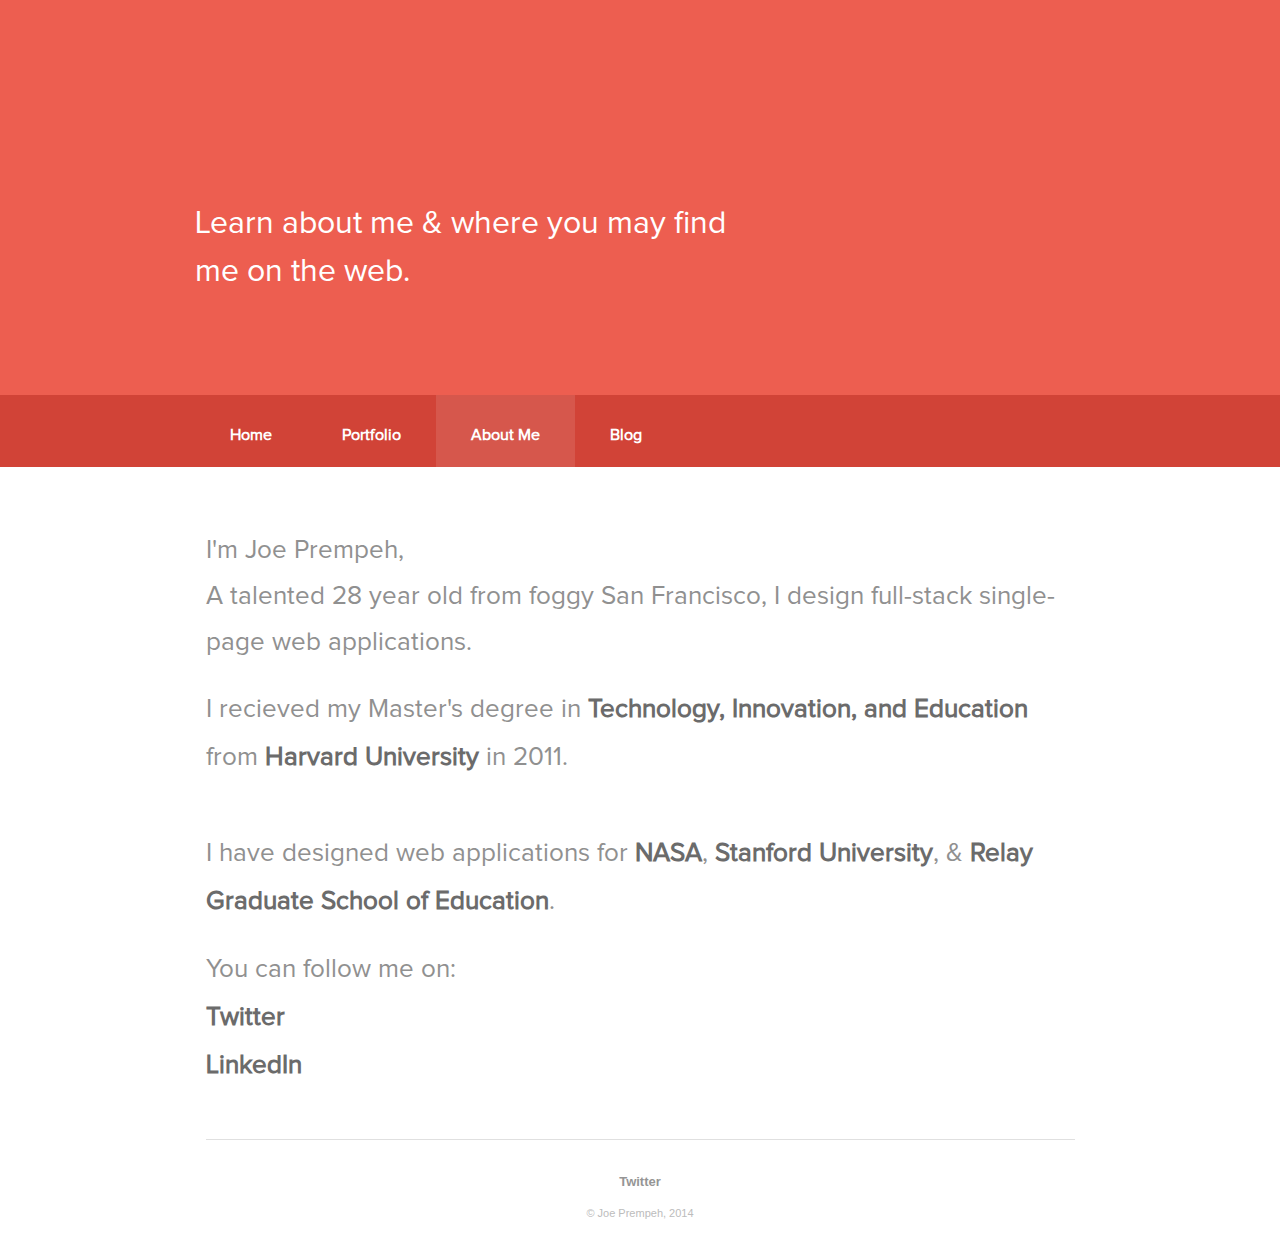
==== commit a9a16619: "(fix): nav active classes fixed" ====
--- a/about/index.html
+++ b/about/index.html
@@ -55,9 +55,9 @@
 <div class="inner_wrapper">
 
 
-    <a href="http://joeprempeh.net/" class="active">Home</a>
+    <a href="http://joeprempeh.net/">Home</a>
     <a href="http://joeprempeh.net/portfolio">Portfolio</a>
-    <a href="http://joeprempeh.net/about">About Me</a>
+    <a href="http://joeprempeh.net/about"  class="active">About Me</a>
     <a href="http://joeprempeh.net/blog">Blog</a>
 
 </div>
--- a/css/custom.css
+++ b/css/custom.css
@@ -124,22 +124,18 @@
     height: 72px;
     width: 100%}
 .header_outer.green {
-    background-image: url(../images/body/light_green.png);
     background-repeat: repeat;
     background-color: #4CB87B;
 }
 .navigation_outer.green {
-    background-image: url(../images/body/dark_green.png);
     background-repeat: repeat;
     background-color: #2C9A60;
 }
 .header_outer.blue {
-    background-image: url(../images/body/light_blue.png);
     background-repeat: repeat;
     background-color: #40C3E9;
 }
 .navigation_outer.blue {
-    background-image: url(../images/body/dark_blue.png);
     background-repeat: repeat;
     background-color: #29A5CB;
 }
@@ -970,7 +966,6 @@
     position: absolute;
 }
 .inner_wrapper .portfolio_loading_icon {
-    background-image: url(../images/body/loading_icon.gif);
     background-repeat: no-repeat;
     background-position: center center;
     height: 680px;
@@ -1200,7 +1195,6 @@
     padding-left: 3%}
 .form_sent_outer {
     background-color: transparent;
-    background-image: url(../images/body/light_green.png);
     background-repeat: repeat;
 }
 .portfolio_wrapper .portfolio_item .portfolio_image a {
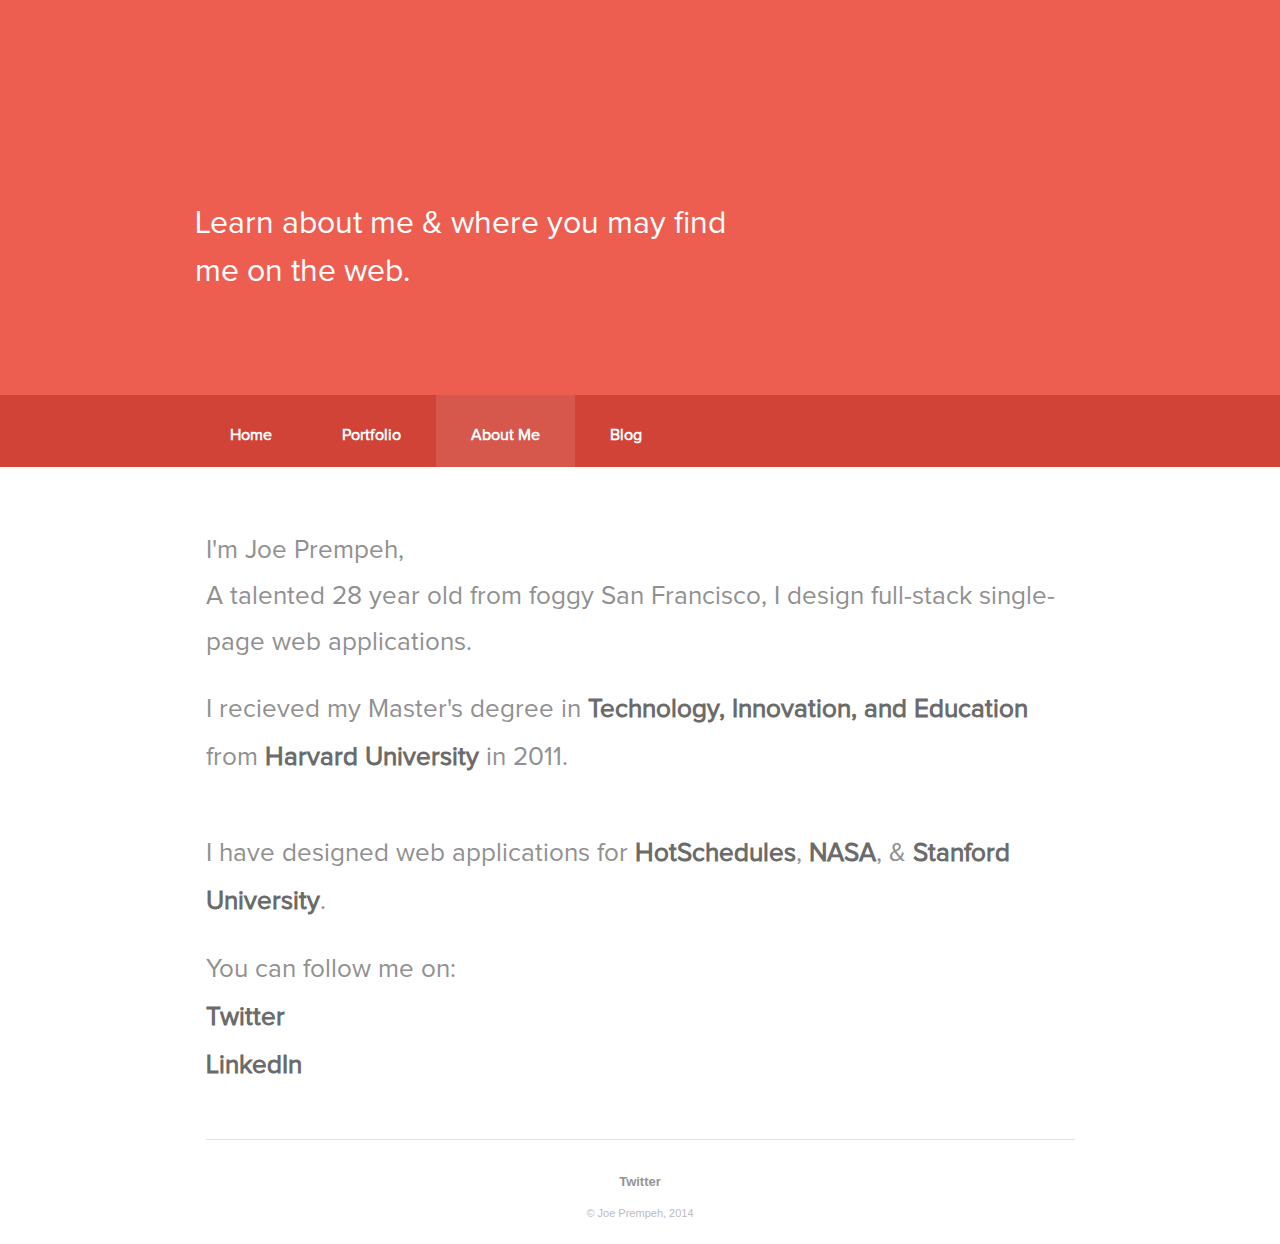
==== commit 66843a7a: "update info" ====
--- a/about/index.html
+++ b/about/index.html
@@ -13,7 +13,7 @@
 <meta name="copyright" CONTENT="2014, Joe Prempeh" />
 <meta name="expires" content="never" />  
 <meta name="Content-Language" CONTENT="english">
-<meta name="viewport" content="width=device-width; initial-scale=1.0; maximum-scale=1.0; user-scalable=0;" />
+    <meta name="viewport" content="width=device-width, initial-scale=1.0, maximum-scale=1.0, user-scalable=0" />
 
 <title>Joe Prempeh - About Me</title>
 
@@ -73,7 +73,7 @@
 
 <div class="about_text">
 <p>I recieved my Master's degree in <a href="http://www.gse.harvard.edu/academics/masters/tie/" target=_blank>Technology, Innovation, and Education</a> from <a href="http://www.gse.harvard.edu" target=_blank>Harvard University</a> in 2011.</P><br>
-<p>I have designed web applications for <a href="http://www.nasa.gov/" target=_blank>NASA</a>, <a href="http://ed.stanford.edu" target=_blank>Stanford University</a>, &amp <a href="http://www.relay.edu" target=_blank>Relay Graduate School of Education</a>.</p>
+<p>I have designed web applications for <a href="http://www.hotschedules.com/" target=_blank>HotSchedules</a>, <a href="http://www.nasa.gov/" target=_blank>NASA</a>, &amp; <a href="http://www.stanford.edu" target=_blank>Stanford University</a>.</p>
 
 <p class="follow">You can follow me on:<br />
 <a href="https://twitter.com/intent/user?screen_name=jprempeh" class="twitter">Twitter</a><br />
@@ -103,28 +103,6 @@
 <script src="../js/waypoints-sticky.min.js"></script>
 <script src="../js/custom.js"></script>
 
-<script>
-
-$(window).bind("load", function() {
-
-
-$(".map_marker").fadeIn(0).css({ opacity: 0.0 });
-
-$('.map_marker_waypoint').waypoint(function(direction) {
-
-$(".map_dot").fadeIn(400);
-
-setTimeout(function(){
-
-$(".map_marker").show().addClass('animated bounceIn').css({ opacity: 1.0 });
-
-}, 1200)
-
-});
-
-});
-
-</script>
 
 <script type="text/javascript" src="//platform.twitter.com/widgets.js"></script>
 
--- a/css/custom.css
+++ b/css/custom.css
@@ -140,12 +140,12 @@
     background-color: #29A5CB;
 }
 .header_outer.orange {
-    background-image: url(../images/body/light_orange.png);
+    /*background-image: url(../images/body/light_orange.png);*/
     background-repeat: repeat;
     background-color: #ED5E50;
 }
 .navigation_outer.orange {
-    background-image: url(../images/body/dark_orange.png);
+    /*background-image: url(../images/body/dark_orange.png);*/
     background-repeat: repeat;
     background-color: #D14337;
 }
@@ -607,7 +607,7 @@
     padding-bottom: 25px;
     line-height: 48px;
     font-family: "Proxima Nova",  "Helvetica Neue",  sans-serif;
-    background-image: url(../images/about/about_map.png);
+    /*background-image: url(../images/about/about_map.png);*/
     background-repeat: no-repeat;
     background-position: right 40px;
 }
